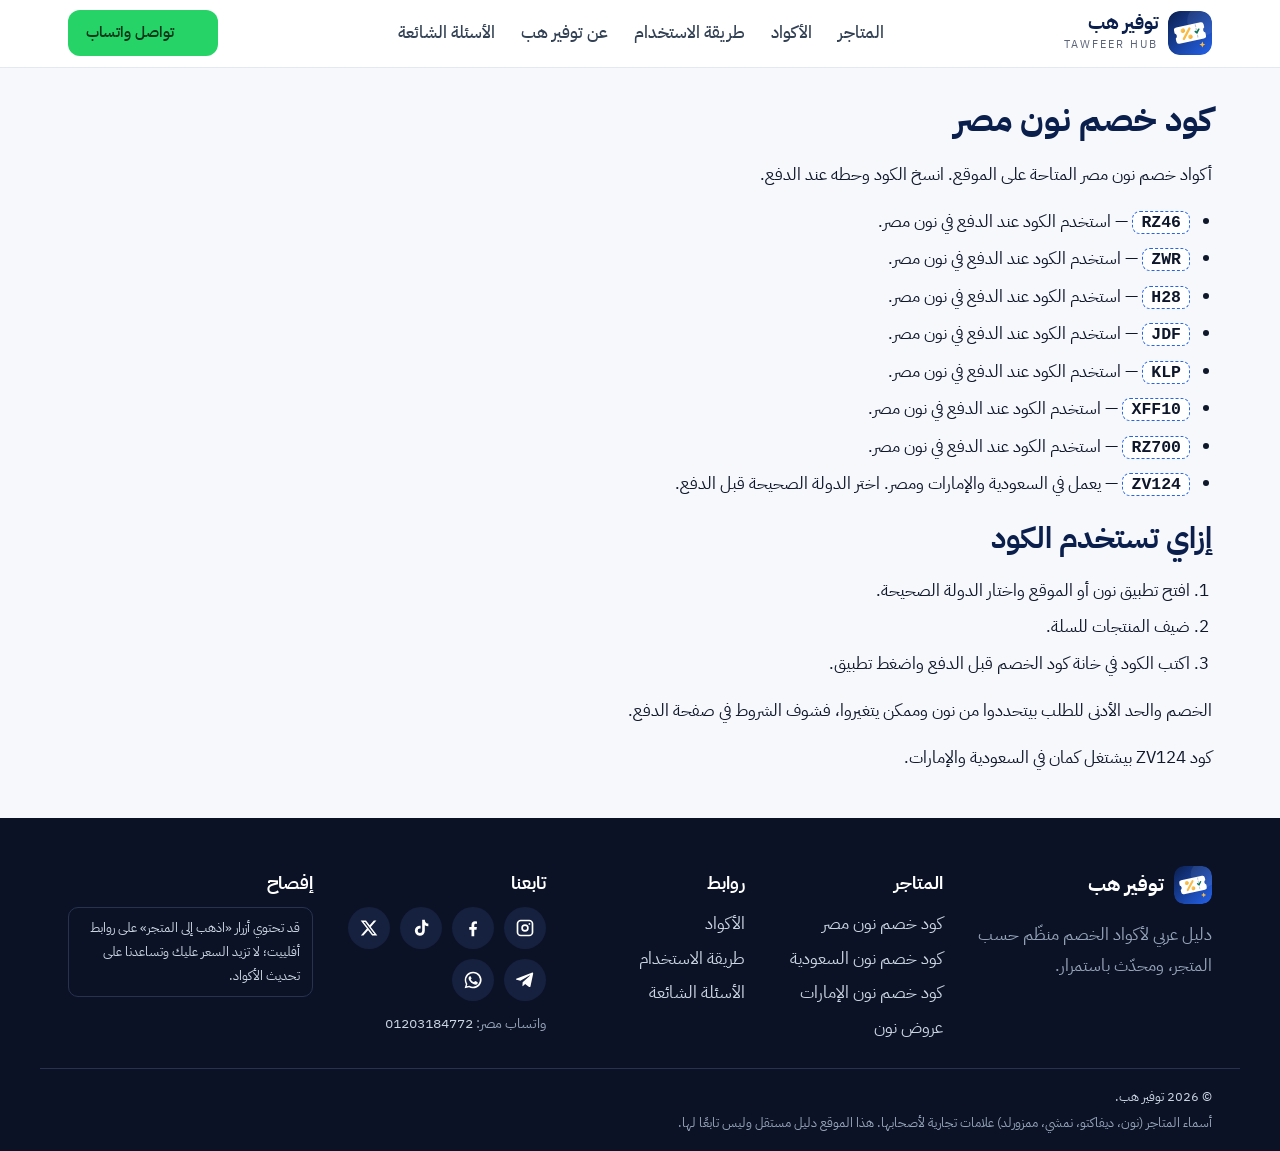
==== noon-egypt.html @ 67bc81af "Add files via upload" ====
<!doctype html>
<html lang="ar" dir="rtl">
<head>
  <meta charset="utf-8" />
  <meta name="viewport" content="width=device-width, initial-scale=1, viewport-fit=cover" />
  <title>كود خصم نون مصر | أكواد وكوبونات نون مصر | توفير هب</title>
  <meta name="description" content="أكواد خصم نون مصر: RZ46 وZWR وH28 وJDF وغيرها. انسخ الكود واستخدمه عند الدفع في نون مصر." />
  <link rel="canonical" href="https://noon-codes.com/noon-egypt.html" />
  <meta property="og:title" content="كود خصم نون مصر | أكواد وكوبونات نون مصر | توفير هب" />
  <meta property="og:description" content="أكواد خصم نون مصر: RZ46 وZWR وH28 وJDF وغيرها. انسخ الكود واستخدمه عند الدفع في نون مصر." />
  <meta property="og:locale" content="ar_EG" />
  <meta property="og:image" content="https://noon-codes.com/og-image.png" />
  <link rel="icon" type="image/svg+xml" href="/logo.svg" />
  <link rel="preconnect" href="https://fonts.googleapis.com" />
  <link rel="preconnect" href="https://fonts.gstatic.com" crossorigin />
  <link rel="stylesheet" href="https://fonts.googleapis.com/css2?family=IBM+Plex+Sans+Arabic:wght@400;500;600;700&display=swap" media="print" onload="this.media='all'" />
<style>
:root{
--bg:#f6f8fc;--card:#fff;--ink:#0f172a;--muted:#5b6478;--line:#e3e8f1;
--brand:#2563eb;--brand-d:#1e3a8a;--navy:#0b1f4d;--accent:#f5a524;--ok:#047857;--ok-bg:#e7f6ef;--wa:#25d366;
--store:#2563eb;--r:16px;--pad:clamp(16px,3.5vw,28px)
}
*{box-sizing:border-box}
html{scroll-behavior:smooth;scroll-padding-top:84px;-webkit-text-size-adjust:100%}
html,body{max-width:100%}
body{overflow-x:clip;margin:0;font-family:"IBM Plex Sans Arabic","Segoe UI",Tahoma,Arial,sans-serif;background:var(--bg);color:var(--ink);line-height:1.85;font-size:clamp(15px,1.6vw,16.5px);-webkit-font-smoothing:antialiased}
img{max-width:100%;height:auto}
a{color:var(--brand)}
.ic{width:1.2em;height:1.2em;flex:none;vertical-align:-.2em}
.container{width:100%;max-width:1200px;margin-inline:auto;padding-inline:max(var(--pad),env(safe-area-inset-right)) max(var(--pad),env(safe-area-inset-left))}
.visually-hidden{position:absolute;width:1px;height:1px;overflow:hidden;clip:rect(0 0 0 0)}
:focus-visible{outline:3px solid var(--accent);outline-offset:2px;border-radius:6px}
.skip{position:absolute;right:12px;top:-60px;background:#111;color:#fff;padding:8px 14px;border-radius:8px;z-index:70}
.skip:focus{top:12px}
h2{margin:0 0 10px;font-size:clamp(22px,3vw,30px);line-height:1.4;font-weight:700;color:var(--navy)}
h3{margin:0 0 8px;font-size:clamp(16px,2.2vw,18px)}
.muted{color:var(--muted)}
.lead{max-width:60ch;color:#334155;margin:0}
.site-header{background:rgba(255,255,255,.92);backdrop-filter:saturate(1.4) blur(10px);-webkit-backdrop-filter:saturate(1.4) blur(10px);position:sticky;top:0;z-index:30;border-bottom:1px solid var(--line);padding-top:env(safe-area-inset-top)}
.header-inner{display:flex;align-items:center;justify-content:space-between;gap:16px;padding-block:10px}
.brand{display:flex;align-items:center;gap:10px;text-decoration:none;color:var(--navy);flex-shrink:0}
.brand img{width:44px;height:44px;border-radius:12px;display:block}
.brand b{display:block;font-size:19px;line-height:1.25;font-weight:700}
.brand small{display:block;font-size:11px;letter-spacing:2px;color:var(--muted);direction:ltr;text-align:start}
nav{display:flex;gap:2px;min-width:0;margin-inline:auto}
nav a{color:#334155;text-decoration:none;font-weight:500;padding:8px 12px;border-radius:10px;white-space:nowrap}
nav a:hover{background:#eef2fb;color:var(--navy)}
.head-cta{min-height:42px;font-size:14px}
.btn{display:inline-flex;align-items:center;justify-content:center;gap:8px;border-radius:12px;padding:0 18px;min-height:46px;font:inherit;font-weight:600;font-size:15px;cursor:pointer;text-decoration:none;border:0;background:var(--navy);color:#fff;transition:background .15s}
.btn:hover{background:var(--brand-d)}
.btn-wa{background:var(--wa);color:#06361b}
.btn-wa:hover{background:#1ebe5b}
.hero{background:radial-gradient(900px 420px at 85% -10%,rgba(245,165,36,.22),transparent 60%),radial-gradient(700px 400px at 0% 100%,rgba(96,140,255,.35),transparent 60%),linear-gradient(135deg,var(--navy),#17399a);color:#fff;padding:clamp(28px,5vw,56px) 0 clamp(36px,6vw,64px)}
.hero-grid{display:grid;grid-template-columns:minmax(0,1.25fr) minmax(280px,.75fr);gap:clamp(24px,5vw,56px);align-items:center}
.crumbs{margin:0 0 8px;color:#b6c6f2;font-size:13px}
.hero h1{margin:0 0 12px;font-size:clamp(28px,5vw,46px);line-height:1.3;font-weight:700;max-width:20ch;color:#fff}
.hero .lead{color:#d6e0fb}
.search-row{display:flex;gap:8px;margin-top:22px;max-width:620px;background:#fff;padding:6px;border-radius:999px;box-shadow:0 14px 34px -14px rgba(0,0,0,.6)}
.search-row input{flex:1;min-width:0;min-height:46px;padding:0 18px;border:0;border-radius:999px;font:inherit;font-size:16px;background:transparent;color:var(--ink)}
.search-row input:focus{outline:none}
.search-row:focus-within{outline:3px solid var(--accent)}
.search-row button{min-height:46px;padding:0 20px;border:0;background:#eef2fb;color:var(--navy);border-radius:999px;cursor:pointer;font:inherit;font-weight:600}
.hero-stats{margin:14px 0 0;color:#b6c6f2;font-size:14px;min-height:26px}
.hero-stats b{color:#fff}
.ticket{position:relative;background:#fff;color:var(--ink);border-radius:24px;padding:22px 22px 20px;display:flex;flex-direction:column;gap:12px;box-shadow:0 26px 50px -24px rgba(0,0,0,.65);transform:rotate(-1.5deg)}
.ticket::before,.ticket::after{content:"";position:absolute;top:58px;width:22px;height:22px;border-radius:50%;background:#1a3ea6}
.ticket::before{inset-inline-start:-11px}.ticket::after{inset-inline-end:-11px}
.t-top{display:flex;align-items:center;gap:12px;margin:0 0 10px;padding-bottom:14px;border-bottom:2px dashed var(--line);font-weight:700;color:var(--navy);font-size:17px}
.ticket .ver{margin:0}
.ticket .btn{width:100%}
.ver{display:inline-flex;align-items:center;gap:5px;color:var(--ok);background:var(--ok-bg);border-radius:999px;padding:1px 10px;font-size:12.5px;font-weight:600}
.trust-strip{background:#fff;border-bottom:1px solid var(--line)}
.trust-strip ul{list-style:none;margin:0 auto;padding-block:18px;display:grid;grid-template-columns:repeat(4,1fr);gap:8px 24px}
.trust-strip li{display:flex;gap:12px;align-items:center}
.trust-strip .ic{width:30px;height:30px;color:var(--brand);padding:5px;background:#eaf0ff;border-radius:10px;box-sizing:content-box}
.trust-strip b{display:block;line-height:1.4;font-size:15px}
.trust-strip small{display:block;color:var(--muted);font-size:13px;line-height:1.5}
.section{padding:clamp(30px,5vw,56px) 0}
.section-alt{background:#fff;border-block:1px solid var(--line)}
.store-grid{display:grid;grid-template-columns:repeat(auto-fill,minmax(min(100%,190px),1fr));gap:12px;margin-top:16px}
.store-card{display:flex;align-items:center;gap:12px;background:var(--card);border:1px solid var(--line);border-radius:14px;padding:12px 14px;text-align:start;cursor:pointer;font:inherit;color:inherit;min-height:68px;transition:border-color .15s,box-shadow .15s}
.store-card:hover{border-color:var(--store);box-shadow:0 10px 22px -16px var(--store)}
.store-card strong{display:block;line-height:1.4}
.store-card small{color:var(--muted);font-size:13px}
.ava{width:48px;height:48px;flex:none;border-radius:12px;object-fit:contain;background:#fff;border:1px solid var(--line);display:block}
.layout{display:grid;grid-template-columns:minmax(0,1fr) 320px;gap:clamp(18px,3vw,32px);align-items:start}
.main-col,.side-col{min-width:0}
.side-col{position:sticky;top:90px}
.codes-head{display:flex;flex-wrap:wrap;gap:12px;align-items:center;justify-content:space-between}
.filters{display:flex;flex-wrap:wrap;gap:8px}
.filter{border:1px solid var(--line);background:#fff;border-radius:999px;padding:6px 15px;min-height:38px;cursor:pointer;font:inherit;font-size:14px;white-space:nowrap}
.filter:hover{border-color:var(--brand)}
.filter.is-active{background:var(--navy);color:#fff;border-color:var(--navy)}
.cards{display:flex;flex-direction:column;gap:12px;margin-top:12px}
.coupon{display:grid;grid-template-columns:auto minmax(0,1fr) minmax(250px,300px);gap:14px 18px;align-items:center;background:var(--card);border:1px solid var(--line);border-inline-start:5px solid var(--store);border-radius:var(--r);padding:16px 18px}
.coupon:hover{box-shadow:0 14px 28px -20px var(--store)}
.c-body{min-width:0}
.c-meta{display:flex;flex-wrap:wrap;gap:4px 10px;align-items:center;font-size:13px;margin-bottom:2px}
.badge{color:var(--store);font-weight:700}
.c-body h3{margin:0;line-height:1.5}
.c-body p{margin:2px 0 0;color:#475569;font-size:14.5px;overflow-wrap:anywhere}
.c-actions{display:flex;flex-direction:column;gap:8px}
.code-box{display:flex;min-width:0;border:2px dashed var(--store);border-radius:12px;overflow:hidden;background:#fff;direction:ltr}
.code-box .code{flex:1;min-width:0;display:flex;align-items:center;justify-content:center;font-weight:700;letter-spacing:2px;font-size:clamp(18px,2.4vw,20px);padding:8px 10px;overflow-wrap:anywhere}
.code-box .btn-copy{border:0;background:var(--store);color:#fff;padding:0 22px;min-height:46px;font:inherit;font-weight:600;cursor:pointer}
.code-box .btn-copy:hover{filter:brightness(.92)}
.empty{padding:22px;border:1px dashed var(--line);border-radius:var(--r);background:#fff}
.box{background:var(--card);border:1px solid var(--line);border-radius:var(--r);padding:clamp(16px,2vw,20px);margin-top:16px}
.side-col .box:first-child{margin-top:0}
.box .btn{width:100%;margin-top:6px}
.help{background:#f1fbf5;border-color:#bfe8d0}
.table-wrap{overflow-x:auto;-webkit-overflow-scrolling:touch}
table{width:100%;border-collapse:collapse;font-size:14.5px}
th,td{text-align:start;padding:9px 10px;border-bottom:1px solid var(--line);white-space:nowrap}
th{background:#f1f5ff}
td.mono{font-weight:700;direction:ltr;text-align:end;letter-spacing:1px}
.steps{list-style:none;counter-reset:s;margin:18px 0 0;padding:0;display:grid;grid-template-columns:repeat(4,1fr);gap:20px}
.steps li{counter-increment:s;position:relative;padding-top:54px}
.steps li::before{content:counter(s);position:absolute;top:0;inset-inline-start:0;width:40px;height:40px;border-radius:50%;background:var(--navy);color:#fff;display:flex;align-items:center;justify-content:center;font-weight:700}
.steps li::after{content:"";position:absolute;top:19px;inset-inline-start:52px;inset-inline-end:-12px;border-top:2px dashed #c6d2ec}
.steps li:last-child::after{display:none}
.steps b{display:block;margin-bottom:2px}
.steps span{color:var(--muted);font-size:14.5px;display:block}
.trust-grid{display:grid;grid-template-columns:1.1fr 1.2fr auto;gap:clamp(20px,4vw,44px);align-items:start}
.trust-list{list-style:none;margin:0;padding:0;display:grid;gap:14px}
.trust-list li{padding-inline-start:14px;border-inline-start:3px solid var(--accent)}
.trust-list b{display:block}
.trust-list span{color:var(--muted);font-size:14.5px}
.follow .social{max-width:150px}
details{border:1px solid var(--line);border-radius:14px;margin-bottom:10px;background:#fff;max-width:860px;overflow:hidden}
summary{cursor:pointer;font-weight:600;padding:14px 18px;min-height:50px}
details[open] summary{background:#eef2fb;color:var(--navy)}
details p{margin:0;padding:12px 18px 16px;color:#334155}
.site-footer{background:#0b1226;color:#cbd5e1;padding:clamp(32px,4vw,48px) 0 calc(22px + env(safe-area-inset-bottom))}
.site-footer a{color:#cbd5e1;text-decoration:none}.site-footer a:hover{text-decoration:underline}
.foot-grid{display:grid;grid-template-columns:1.4fr 1fr 1fr 1.2fr 1.4fr;gap:24px}
.foot-brand{display:flex;align-items:center;gap:10px;color:#fff;font-size:20px;font-weight:700;margin-bottom:8px}
.foot-brand img{width:38px;height:38px;border-radius:10px}
.site-footer h3{margin:0 0 8px;color:#fff}
.site-footer ul{list-style:none;margin:0;padding:0;line-height:2.1}
.site-footer .muted{color:#94a3b8}
.disclosure{font-size:13px;border:1px solid #26324f;border-radius:10px;padding:8px 12px;margin:0}
.copy{border-top:1px solid #26324f;margin-top:22px;padding-top:14px;font-size:13px}
.copy p{margin:2px 0}
.social{display:flex;flex-wrap:wrap;gap:10px}
.social a{width:42px;height:42px;border-radius:50%;display:inline-flex;align-items:center;justify-content:center;background:#16213f;color:#fff;transition:background .15s,transform .15s}
.social a:hover{background:var(--accent);color:#0b1226;text-decoration:none;transform:translateY(-2px)}
.section-alt .social a{background:var(--navy)}
.section-alt .social a:hover{background:var(--accent)}
.wa{margin:10px 0 0;font-size:14px}
#toast{position:fixed;bottom:calc(20px + env(safe-area-inset-bottom));right:50%;transform:translateX(50%);background:#0f172a;color:#fff;padding:10px 20px;border-radius:999px;opacity:0;pointer-events:none;transition:opacity .2s;z-index:60;max-width:90vw;text-align:center}
#toast.show{opacity:1}
.wa-float{position:fixed;left:max(16px,env(safe-area-inset-left));bottom:calc(18px + env(safe-area-inset-bottom));width:58px;height:58px;border-radius:50%;background:var(--wa);color:#fff;display:flex;align-items:center;justify-content:center;box-shadow:0 6px 18px -4px rgba(0,0,0,.45);z-index:55;transition:transform .15s}
.wa-float:hover{transform:scale(1.08);background:#1ebe5b}
.wa-float::after{content:"";position:absolute;inset:0;border-radius:50%;border:2px solid var(--wa);animation:waPulse 2.2s infinite;pointer-events:none}
@keyframes waPulse{0%{transform:scale(1);opacity:.7}100%{transform:scale(1.5);opacity:0}}
@media (min-width:1440px){.container{max-width:1320px}.layout{grid-template-columns:minmax(0,1fr) 360px}}
@media (max-width:1100px){.foot-grid{grid-template-columns:1fr 1fr 1fr}.head-cta{display:none}}
@media (max-width:1024px){.layout{grid-template-columns:minmax(0,1fr) 280px}.coupon{grid-template-columns:auto minmax(0,1fr)}.c-actions{grid-column:1/-1;flex-direction:row;flex-wrap:wrap}.c-actions>*{flex:1 1 220px}}
@media (max-width:900px){
.hero-grid{grid-template-columns:minmax(0,1fr)}
.ticket{transform:none;max-width:420px}
.trust-strip ul{grid-template-columns:1fr 1fr}
.steps{grid-template-columns:1fr 1fr}.steps li::after{display:none}
.trust-grid{grid-template-columns:minmax(0,1fr)}
.layout{grid-template-columns:minmax(0,1fr)}
.side-col{position:static;display:grid;grid-template-columns:1fr 1fr;gap:16px}
.side-col .box{margin-top:0}
.foot-grid{grid-template-columns:1fr 1fr}
}
@media (max-width:640px){
.header-inner{flex-direction:column;align-items:stretch;gap:4px;padding-bottom:4px}
nav{overflow-x:auto;scrollbar-width:none;-webkit-overflow-scrolling:touch;margin-inline:-6px}
nav::-webkit-scrollbar{display:none}
.filters{flex-wrap:nowrap;overflow-x:auto;width:100%;padding-bottom:6px;scrollbar-width:none}
.filters::-webkit-scrollbar{display:none}
.trust-strip ul,.steps,.side-col{grid-template-columns:minmax(0,1fr)}
.coupon{padding:14px}
.c-actions{flex-direction:column}
.search-row button{padding:0 14px}
.foot-grid{grid-template-columns:minmax(0,1fr)}
}
@media (max-width:360px){.brand small{display:none}}
@media (hover:none){.store-card:hover,.coupon:hover{box-shadow:none}}
@media (prefers-reduced-motion:reduce){html{scroll-behavior:auto}*{transition:none!important}.wa-float::after{animation:none}}
@media (max-width:480px){
.hero h1{font-size:26px}
.ticket{max-width:none;padding:18px}
.ava{width:42px;height:42px}
.coupon{grid-template-columns:auto minmax(0,1fr);gap:10px 12px}
.code-box .btn-copy{padding:0 16px}
.store-grid{grid-template-columns:1fr 1fr}
.store-card{padding:10px;gap:8px;min-height:60px}
.store-card strong{font-size:14px}
.side-col{gap:12px}
}
@media (max-width:360px){.store-grid{grid-template-columns:minmax(0,1fr)}}
#codes-text ul{padding-inline-start:20px;margin:8px 0 16px}
#codes-text li{margin:4px 0}
#codes-text h3{margin-top:14px}
</style>
<style>.page-main{padding-block:28px}.page-main h1{font-size:clamp(24px,4vw,34px);color:var(--navy);line-height:1.4;margin:0 0 12px}.page-main ul,.page-main ol{padding-inline-start:22px}.page-main li{margin:6px 0}.page-main strong{font-family:ui-monospace,Menlo,Consolas,monospace;background:#fff;border:1px dashed var(--brand);border-radius:8px;padding:1px 8px}</style>
</head>
<body>
  <header class="site-header">
    <div class="container header-inner">
      <a class="brand" href="/" aria-label="توفير هب - الرئيسية">
        <img src="logo.svg" alt="" width="44" height="44" />
        <span><b>توفير هب</b><small>TAWFEER HUB</small></span>
      </a>
      <nav aria-label="التنقل الرئيسي">
        <a href="/#stores">المتاجر</a>
        <a href="/#codes">الأكواد</a>
        <a href="/#how">طريقة الاستخدام</a>
        <a href="/#trust">عن توفير هب</a>
        <a href="/#faq">الأسئلة الشائعة</a>
      </nav>
      <a class="btn btn-wa head-cta" href="https://wa.me/201203184772" target="_blank" rel="noopener noreferrer"><svg class="ic" width="20" height="20"><use href="#i-chat"/></svg>تواصل واتساب</a>
    </div>
  </header>

  <main class="container page-main">
    <h1>كود خصم نون مصر</h1>
    <p>أكواد خصم نون مصر المتاحة على الموقع. انسخ الكود وحطه عند الدفع.</p>
    <ul>
      <li><strong dir="ltr">RZ46</strong> — استخدم الكود عند الدفع في نون مصر.</li>
      <li><strong dir="ltr">ZWR</strong> — استخدم الكود عند الدفع في نون مصر.</li>
      <li><strong dir="ltr">H28</strong> — استخدم الكود عند الدفع في نون مصر.</li>
      <li><strong dir="ltr">JDF</strong> — استخدم الكود عند الدفع في نون مصر.</li>
      <li><strong dir="ltr">KLP</strong> — استخدم الكود عند الدفع في نون مصر.</li>
      <li><strong dir="ltr">XFF10</strong> — استخدم الكود عند الدفع في نون مصر.</li>
      <li><strong dir="ltr">RZ700</strong> — استخدم الكود عند الدفع في نون مصر.</li>
      <li><strong dir="ltr">ZV124</strong> — يعمل في السعودية والإمارات ومصر. اختر الدولة الصحيحة قبل الدفع.</li>
    </ul>
    <h2>إزاي تستخدم الكود</h2>
    <ol>
      <li>افتح تطبيق نون أو الموقع واختار الدولة الصحيحة.</li>
      <li>ضيف المنتجات للسلة.</li>
      <li>اكتب الكود في خانة كود الخصم قبل الدفع واضغط تطبيق.</li>
    </ol>
    <p>الخصم والحد الأدنى للطلب بيتحددوا من نون وممكن يتغيروا، فشوف الشروط في صفحة الدفع.</p>
    <p>كود ZV124 بيشتغل كمان في السعودية والإمارات.</p>
  </main>

  <footer class="site-footer">
    <div class="container foot-grid">
      <div>
        <div class="foot-brand"><img src="logo.svg" alt="" width="38" height="38" /><span>توفير هب</span></div>
        <p class="muted">دليل عربي لأكواد الخصم منظّم حسب المتجر، ومحدّث باستمرار.</p>
      </div>
      <div><h3>المتاجر</h3><ul><li><a href="/noon-egypt.html">كود خصم نون مصر</a></li><li><a href="/noon-saudi.html">كود خصم نون السعودية</a></li><li><a href="/noon-uae.html">كود خصم نون الإمارات</a></li><li><a href="/noon-offers.html">عروض نون</a></li></ul></div>
      <div><h3>روابط</h3><ul><li><a href="/#codes">الأكواد</a></li><li><a href="/#how">طريقة الاستخدام</a></li><li><a href="/#faq">الأسئلة الشائعة</a></li></ul></div>
      <div>
        <h3>تابعنا</h3>
        <div class="social"><a href="https://www.instagram.com/nooncodeegypt" target="_blank" rel="noopener noreferrer me" aria-label="انستجرام" title="انستجرام"><svg viewBox="0 0 24 24" width="20" height="20" fill="currentColor" aria-hidden="true"><path d="M7 2h10a5 5 0 0 1 5 5v10a5 5 0 0 1-5 5H7a5 5 0 0 1-5-5V7a5 5 0 0 1 5-5Zm0 2a3 3 0 0 0-3 3v10a3 3 0 0 0 3 3h10a3 3 0 0 0 3-3V7a3 3 0 0 0-3-3H7Zm5 3.5A4.5 4.5 0 1 1 7.5 12 4.5 4.5 0 0 1 12 7.5Zm0 2A2.5 2.5 0 1 0 14.5 12 2.5 2.5 0 0 0 12 9.5ZM17.3 6a1.1 1.1 0 1 1-1.1 1.1A1.1 1.1 0 0 1 17.300 6Z"/></svg></a><a href="https://www.facebook.com/NoonOffers.Eg" target="_blank" rel="noopener noreferrer me" aria-label="فيسبوك" title="فيسبوك"><svg viewBox="0 0 24 24" width="20" height="20" fill="currentColor" aria-hidden="true"><path d="M13.5 22v-8h2.7l.5-3.2h-3.2V8.7c0-.9.4-1.7 1.8-1.7h1.5V4.2A17 17 0 0 0 14.4 4c-2.5 0-4.2 1.5-4.2 4.3v2.5H7.5V14h2.7v8Z"/></svg></a><a href="https://www.tiktok.com/@noon.eg.c" target="_blank" rel="noopener noreferrer me" aria-label="تيك توك" title="تيك توك"><svg viewBox="0 0 24 24" width="20" height="20" fill="currentColor" aria-hidden="true"><path d="M16.6 2h-3.2v13.3a2.7 2.7 0 1 1-2.7-2.7c.3 0 .5 0 .8.1V9.4a6 6 0 1 0 5.1 5.9V8.6a7.200 7.200 0 0 0 4.200 1.300V6.700A4.300 4.300 0 0 1 16.600 2Z"/></svg></a><a href="https://x.com/nooncodegy" target="_blank" rel="noopener noreferrer me" aria-label="تويتر (X)" title="تويتر (X)"><svg viewBox="0 0 24 24" width="20" height="20" fill="currentColor" aria-hidden="true"><path d="M17.8 3h3.100l-6.800 7.700L22 21h-6.200l-4.900-6.300L5.300 21H2.200l7.300-8.300L2 3h6.400l4.400 5.800L17.800 3Zm-1.100 16.200h1.700L7.400 4.700H5.600l11.100 14.500Z"/></svg></a><a href="https://t.me/+5mHsisvzLKs3OGU0" target="_blank" rel="noopener noreferrer me" aria-label="تيليجرام" title="تيليجرام"><svg viewBox="0 0 24 24" width="20" height="20" fill="currentColor" aria-hidden="true"><path d="M21.800 4.400 18.600 19.500c-.2 1-.9 1.300-1.700.8l-4.700-3.500-2.300 2.200c-.3.300-.5.500-1 .5l.3-4.800 8.700-7.900c.4-.3-.1-.5-.6-.2L6.500 13 1.900 11.600c-1-.3-1-1 .2-1.500L20.100 3.200c.9-.3 1.700.2 1.700 1.200Z"/></svg></a><a href="https://wa.me/201203184772" target="_blank" rel="noopener noreferrer me" aria-label="واتساب" title="واتساب"><svg viewBox="0 0 24 24" width="20" height="20" fill="currentColor" aria-hidden="true"><path d="M12 2a10 10 0 0 0-8.600 15L2 22l5.200-1.400A10 10 0 1 0 12 2Zm0 18.200a8.200 8.200 0 0 1-4.200-1.200l-.3-.2-3 .8.8-2.900-.2-.3A8.200 8.200 0 1 1 12 20.200Zm4.500-6.100c-.2-.1-1.500-.7-1.700-.8s-.4-.1-.6.100-.6.800-.8 1-.3.200-.6.100a6.700 6.700 0 0 1-3.300-2.900c-.2-.4.200-.4.700-1.300.1-.2 0-.3 0-.4l-.8-1.900c-.2-.5-.4-.4-.6-.4h-.5a1 1 0 0 0-.7.300 3 3 0 0 0-.9 2.200 5.200 5.200 0 0 0 1.100 2.800 11.900 11.900 0 0 0 4.600 4c1.700.7 2.400.8 3.300.7a2.800 2.800 0 0 0 1.800-1.300 2.200 2.200 0 0 0 .2-1.300c-.1-.1-.2-.2-.5-.3Z"/></svg></a></div>
        <p class="muted wa">واتساب مصر: <a href="https://wa.me/201203184772" dir="ltr">01203184772</a></p>
      </div>
      <div>
        <h3>إفصاح</h3>
        <p class="disclosure">قد تحتوي أزرار «اذهب إلى المتجر» على روابط أفلييت؛ لا تزيد السعر عليك وتساعدنا على تحديث الأكواد.</p>
      </div>
    </div>
    <div class="container copy">
      <p>© 2026 توفير هب.</p>
      <p class="muted">أسماء المتاجر (نون، ديفاكتو، نمشي، ممزورلد) علامات تجارية لأصحابها. هذا الموقع دليل مستقل وليس تابعًا لها.</p>
    </div>
  </footer>
</body>
</html>
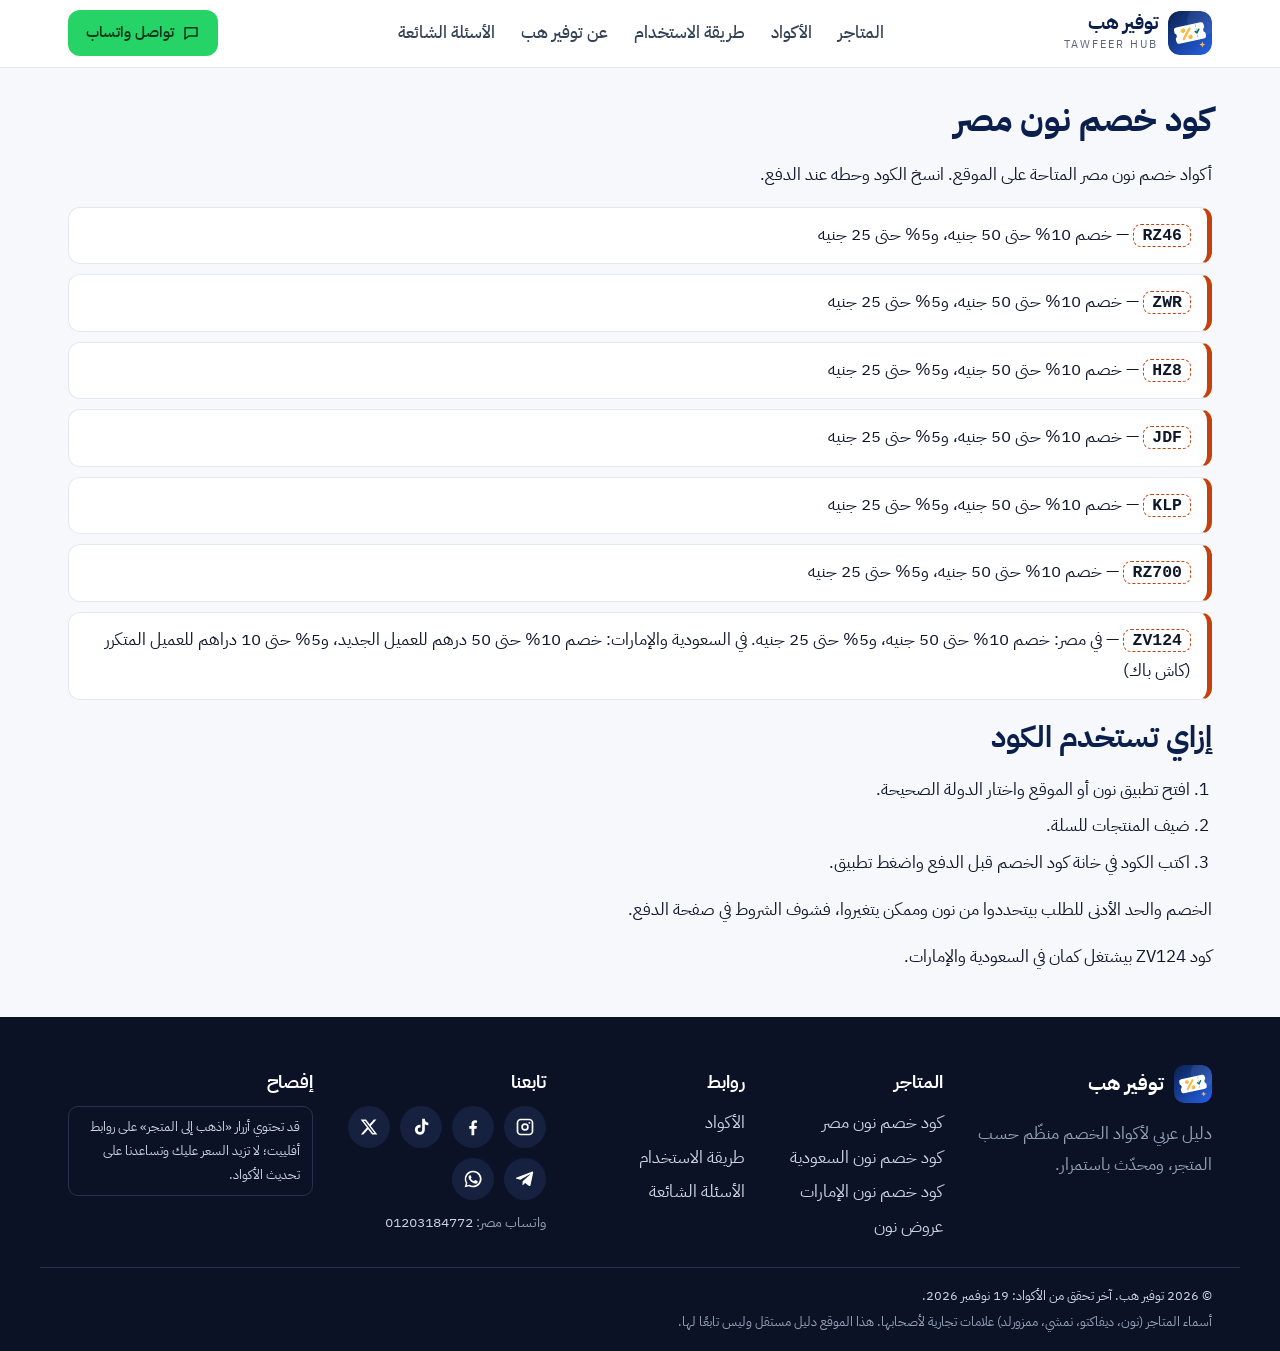
==== commit e9480bd1: "Add files via upload" ====
--- a/noon-egypt.html
+++ b/noon-egypt.html
@@ -4,204 +4,30 @@
   <meta charset="utf-8" />
   <meta name="viewport" content="width=device-width, initial-scale=1, viewport-fit=cover" />
   <title>كود خصم نون مصر | أكواد وكوبونات نون مصر | توفير هب</title>
-  <meta name="description" content="أكواد خصم نون مصر: RZ46 وZWR وH28 وJDF وغيرها. انسخ الكود واستخدمه عند الدفع في نون مصر." />
-  <link rel="canonical" href="https://noon-codes.com/noon-egypt.html" />
+  <meta name="description" content="أكواد خصم نون مصر: RZ46 وZWR وHZ8 وJDF وغيرها. انسخ الكود واستخدمه عند الدفع في نون مصر." />
+  <link rel="canonical" href="https://noon-codes.com/noon-egypt" />
+  <meta property="og:type" content="website" />
+  <meta property="og:url" content="https://noon-codes.com/noon-egypt" />
   <meta property="og:title" content="كود خصم نون مصر | أكواد وكوبونات نون مصر | توفير هب" />
-  <meta property="og:description" content="أكواد خصم نون مصر: RZ46 وZWR وH28 وJDF وغيرها. انسخ الكود واستخدمه عند الدفع في نون مصر." />
+  <meta property="og:description" content="أكواد خصم نون مصر: RZ46 وZWR وHZ8 وJDF وغيرها. انسخ الكود واستخدمه عند الدفع في نون مصر." />
   <meta property="og:locale" content="ar_EG" />
+  <meta name="twitter:card" content="summary_large_image" />
+  <meta name="theme-color" content="#0b1f4d" />
   <meta property="og:image" content="https://noon-codes.com/og-image.png" />
   <link rel="icon" type="image/svg+xml" href="/logo.svg" />
   <link rel="preconnect" href="https://fonts.googleapis.com" />
   <link rel="preconnect" href="https://fonts.gstatic.com" crossorigin />
   <link rel="stylesheet" href="https://fonts.googleapis.com/css2?family=IBM+Plex+Sans+Arabic:wght@400;500;600;700&display=swap" media="print" onload="this.media='all'" />
-<style>
-:root{
---bg:#f6f8fc;--card:#fff;--ink:#0f172a;--muted:#5b6478;--line:#e3e8f1;
---brand:#2563eb;--brand-d:#1e3a8a;--navy:#0b1f4d;--accent:#f5a524;--ok:#047857;--ok-bg:#e7f6ef;--wa:#25d366;
---store:#2563eb;--r:16px;--pad:clamp(16px,3.5vw,28px)
-}
-*{box-sizing:border-box}
-html{scroll-behavior:smooth;scroll-padding-top:84px;-webkit-text-size-adjust:100%}
-html,body{max-width:100%}
-body{overflow-x:clip;margin:0;font-family:"IBM Plex Sans Arabic","Segoe UI",Tahoma,Arial,sans-serif;background:var(--bg);color:var(--ink);line-height:1.85;font-size:clamp(15px,1.6vw,16.5px);-webkit-font-smoothing:antialiased}
-img{max-width:100%;height:auto}
-a{color:var(--brand)}
-.ic{width:1.2em;height:1.2em;flex:none;vertical-align:-.2em}
-.container{width:100%;max-width:1200px;margin-inline:auto;padding-inline:max(var(--pad),env(safe-area-inset-right)) max(var(--pad),env(safe-area-inset-left))}
-.visually-hidden{position:absolute;width:1px;height:1px;overflow:hidden;clip:rect(0 0 0 0)}
-:focus-visible{outline:3px solid var(--accent);outline-offset:2px;border-radius:6px}
-.skip{position:absolute;right:12px;top:-60px;background:#111;color:#fff;padding:8px 14px;border-radius:8px;z-index:70}
-.skip:focus{top:12px}
-h2{margin:0 0 10px;font-size:clamp(22px,3vw,30px);line-height:1.4;font-weight:700;color:var(--navy)}
-h3{margin:0 0 8px;font-size:clamp(16px,2.2vw,18px)}
-.muted{color:var(--muted)}
-.lead{max-width:60ch;color:#334155;margin:0}
-.site-header{background:rgba(255,255,255,.92);backdrop-filter:saturate(1.4) blur(10px);-webkit-backdrop-filter:saturate(1.4) blur(10px);position:sticky;top:0;z-index:30;border-bottom:1px solid var(--line);padding-top:env(safe-area-inset-top)}
-.header-inner{display:flex;align-items:center;justify-content:space-between;gap:16px;padding-block:10px}
-.brand{display:flex;align-items:center;gap:10px;text-decoration:none;color:var(--navy);flex-shrink:0}
-.brand img{width:44px;height:44px;border-radius:12px;display:block}
-.brand b{display:block;font-size:19px;line-height:1.25;font-weight:700}
-.brand small{display:block;font-size:11px;letter-spacing:2px;color:var(--muted);direction:ltr;text-align:start}
-nav{display:flex;gap:2px;min-width:0;margin-inline:auto}
-nav a{color:#334155;text-decoration:none;font-weight:500;padding:8px 12px;border-radius:10px;white-space:nowrap}
-nav a:hover{background:#eef2fb;color:var(--navy)}
-.head-cta{min-height:42px;font-size:14px}
-.btn{display:inline-flex;align-items:center;justify-content:center;gap:8px;border-radius:12px;padding:0 18px;min-height:46px;font:inherit;font-weight:600;font-size:15px;cursor:pointer;text-decoration:none;border:0;background:var(--navy);color:#fff;transition:background .15s}
-.btn:hover{background:var(--brand-d)}
-.btn-wa{background:var(--wa);color:#06361b}
-.btn-wa:hover{background:#1ebe5b}
-.hero{background:radial-gradient(900px 420px at 85% -10%,rgba(245,165,36,.22),transparent 60%),radial-gradient(700px 400px at 0% 100%,rgba(96,140,255,.35),transparent 60%),linear-gradient(135deg,var(--navy),#17399a);color:#fff;padding:clamp(28px,5vw,56px) 0 clamp(36px,6vw,64px)}
-.hero-grid{display:grid;grid-template-columns:minmax(0,1.25fr) minmax(280px,.75fr);gap:clamp(24px,5vw,56px);align-items:center}
-.crumbs{margin:0 0 8px;color:#b6c6f2;font-size:13px}
-.hero h1{margin:0 0 12px;font-size:clamp(28px,5vw,46px);line-height:1.3;font-weight:700;max-width:20ch;color:#fff}
-.hero .lead{color:#d6e0fb}
-.search-row{display:flex;gap:8px;margin-top:22px;max-width:620px;background:#fff;padding:6px;border-radius:999px;box-shadow:0 14px 34px -14px rgba(0,0,0,.6)}
-.search-row input{flex:1;min-width:0;min-height:46px;padding:0 18px;border:0;border-radius:999px;font:inherit;font-size:16px;background:transparent;color:var(--ink)}
-.search-row input:focus{outline:none}
-.search-row:focus-within{outline:3px solid var(--accent)}
-.search-row button{min-height:46px;padding:0 20px;border:0;background:#eef2fb;color:var(--navy);border-radius:999px;cursor:pointer;font:inherit;font-weight:600}
-.hero-stats{margin:14px 0 0;color:#b6c6f2;font-size:14px;min-height:26px}
-.hero-stats b{color:#fff}
-.ticket{position:relative;background:#fff;color:var(--ink);border-radius:24px;padding:22px 22px 20px;display:flex;flex-direction:column;gap:12px;box-shadow:0 26px 50px -24px rgba(0,0,0,.65);transform:rotate(-1.5deg)}
-.ticket::before,.ticket::after{content:"";position:absolute;top:58px;width:22px;height:22px;border-radius:50%;background:#1a3ea6}
-.ticket::before{inset-inline-start:-11px}.ticket::after{inset-inline-end:-11px}
-.t-top{display:flex;align-items:center;gap:12px;margin:0 0 10px;padding-bottom:14px;border-bottom:2px dashed var(--line);font-weight:700;color:var(--navy);font-size:17px}
-.ticket .ver{margin:0}
-.ticket .btn{width:100%}
-.ver{display:inline-flex;align-items:center;gap:5px;color:var(--ok);background:var(--ok-bg);border-radius:999px;padding:1px 10px;font-size:12.5px;font-weight:600}
-.trust-strip{background:#fff;border-bottom:1px solid var(--line)}
-.trust-strip ul{list-style:none;margin:0 auto;padding-block:18px;display:grid;grid-template-columns:repeat(4,1fr);gap:8px 24px}
-.trust-strip li{display:flex;gap:12px;align-items:center}
-.trust-strip .ic{width:30px;height:30px;color:var(--brand);padding:5px;background:#eaf0ff;border-radius:10px;box-sizing:content-box}
-.trust-strip b{display:block;line-height:1.4;font-size:15px}
-.trust-strip small{display:block;color:var(--muted);font-size:13px;line-height:1.5}
-.section{padding:clamp(30px,5vw,56px) 0}
-.section-alt{background:#fff;border-block:1px solid var(--line)}
-.store-grid{display:grid;grid-template-columns:repeat(auto-fill,minmax(min(100%,190px),1fr));gap:12px;margin-top:16px}
-.store-card{display:flex;align-items:center;gap:12px;background:var(--card);border:1px solid var(--line);border-radius:14px;padding:12px 14px;text-align:start;cursor:pointer;font:inherit;color:inherit;min-height:68px;transition:border-color .15s,box-shadow .15s}
-.store-card:hover{border-color:var(--store);box-shadow:0 10px 22px -16px var(--store)}
-.store-card strong{display:block;line-height:1.4}
-.store-card small{color:var(--muted);font-size:13px}
-.ava{width:48px;height:48px;flex:none;border-radius:12px;object-fit:contain;background:#fff;border:1px solid var(--line);display:block}
-.layout{display:grid;grid-template-columns:minmax(0,1fr) 320px;gap:clamp(18px,3vw,32px);align-items:start}
-.main-col,.side-col{min-width:0}
-.side-col{position:sticky;top:90px}
-.codes-head{display:flex;flex-wrap:wrap;gap:12px;align-items:center;justify-content:space-between}
-.filters{display:flex;flex-wrap:wrap;gap:8px}
-.filter{border:1px solid var(--line);background:#fff;border-radius:999px;padding:6px 15px;min-height:38px;cursor:pointer;font:inherit;font-size:14px;white-space:nowrap}
-.filter:hover{border-color:var(--brand)}
-.filter.is-active{background:var(--navy);color:#fff;border-color:var(--navy)}
-.cards{display:flex;flex-direction:column;gap:12px;margin-top:12px}
-.coupon{display:grid;grid-template-columns:auto minmax(0,1fr) minmax(250px,300px);gap:14px 18px;align-items:center;background:var(--card);border:1px solid var(--line);border-inline-start:5px solid var(--store);border-radius:var(--r);padding:16px 18px}
-.coupon:hover{box-shadow:0 14px 28px -20px var(--store)}
-.c-body{min-width:0}
-.c-meta{display:flex;flex-wrap:wrap;gap:4px 10px;align-items:center;font-size:13px;margin-bottom:2px}
-.badge{color:var(--store);font-weight:700}
-.c-body h3{margin:0;line-height:1.5}
-.c-body p{margin:2px 0 0;color:#475569;font-size:14.5px;overflow-wrap:anywhere}
-.c-actions{display:flex;flex-direction:column;gap:8px}
-.code-box{display:flex;min-width:0;border:2px dashed var(--store);border-radius:12px;overflow:hidden;background:#fff;direction:ltr}
-.code-box .code{flex:1;min-width:0;display:flex;align-items:center;justify-content:center;font-weight:700;letter-spacing:2px;font-size:clamp(18px,2.4vw,20px);padding:8px 10px;overflow-wrap:anywhere}
-.code-box .btn-copy{border:0;background:var(--store);color:#fff;padding:0 22px;min-height:46px;font:inherit;font-weight:600;cursor:pointer}
-.code-box .btn-copy:hover{filter:brightness(.92)}
-.empty{padding:22px;border:1px dashed var(--line);border-radius:var(--r);background:#fff}
-.box{background:var(--card);border:1px solid var(--line);border-radius:var(--r);padding:clamp(16px,2vw,20px);margin-top:16px}
-.side-col .box:first-child{margin-top:0}
-.box .btn{width:100%;margin-top:6px}
-.help{background:#f1fbf5;border-color:#bfe8d0}
-.table-wrap{overflow-x:auto;-webkit-overflow-scrolling:touch}
-table{width:100%;border-collapse:collapse;font-size:14.5px}
-th,td{text-align:start;padding:9px 10px;border-bottom:1px solid var(--line);white-space:nowrap}
-th{background:#f1f5ff}
-td.mono{font-weight:700;direction:ltr;text-align:end;letter-spacing:1px}
-.steps{list-style:none;counter-reset:s;margin:18px 0 0;padding:0;display:grid;grid-template-columns:repeat(4,1fr);gap:20px}
-.steps li{counter-increment:s;position:relative;padding-top:54px}
-.steps li::before{content:counter(s);position:absolute;top:0;inset-inline-start:0;width:40px;height:40px;border-radius:50%;background:var(--navy);color:#fff;display:flex;align-items:center;justify-content:center;font-weight:700}
-.steps li::after{content:"";position:absolute;top:19px;inset-inline-start:52px;inset-inline-end:-12px;border-top:2px dashed #c6d2ec}
-.steps li:last-child::after{display:none}
-.steps b{display:block;margin-bottom:2px}
-.steps span{color:var(--muted);font-size:14.5px;display:block}
-.trust-grid{display:grid;grid-template-columns:1.1fr 1.2fr auto;gap:clamp(20px,4vw,44px);align-items:start}
-.trust-list{list-style:none;margin:0;padding:0;display:grid;gap:14px}
-.trust-list li{padding-inline-start:14px;border-inline-start:3px solid var(--accent)}
-.trust-list b{display:block}
-.trust-list span{color:var(--muted);font-size:14.5px}
-.follow .social{max-width:150px}
-details{border:1px solid var(--line);border-radius:14px;margin-bottom:10px;background:#fff;max-width:860px;overflow:hidden}
-summary{cursor:pointer;font-weight:600;padding:14px 18px;min-height:50px}
-details[open] summary{background:#eef2fb;color:var(--navy)}
-details p{margin:0;padding:12px 18px 16px;color:#334155}
-.site-footer{background:#0b1226;color:#cbd5e1;padding:clamp(32px,4vw,48px) 0 calc(22px + env(safe-area-inset-bottom))}
-.site-footer a{color:#cbd5e1;text-decoration:none}.site-footer a:hover{text-decoration:underline}
-.foot-grid{display:grid;grid-template-columns:1.4fr 1fr 1fr 1.2fr 1.4fr;gap:24px}
-.foot-brand{display:flex;align-items:center;gap:10px;color:#fff;font-size:20px;font-weight:700;margin-bottom:8px}
-.foot-brand img{width:38px;height:38px;border-radius:10px}
-.site-footer h3{margin:0 0 8px;color:#fff}
-.site-footer ul{list-style:none;margin:0;padding:0;line-height:2.1}
-.site-footer .muted{color:#94a3b8}
-.disclosure{font-size:13px;border:1px solid #26324f;border-radius:10px;padding:8px 12px;margin:0}
-.copy{border-top:1px solid #26324f;margin-top:22px;padding-top:14px;font-size:13px}
-.copy p{margin:2px 0}
-.social{display:flex;flex-wrap:wrap;gap:10px}
-.social a{width:42px;height:42px;border-radius:50%;display:inline-flex;align-items:center;justify-content:center;background:#16213f;color:#fff;transition:background .15s,transform .15s}
-.social a:hover{background:var(--accent);color:#0b1226;text-decoration:none;transform:translateY(-2px)}
-.section-alt .social a{background:var(--navy)}
-.section-alt .social a:hover{background:var(--accent)}
-.wa{margin:10px 0 0;font-size:14px}
-#toast{position:fixed;bottom:calc(20px + env(safe-area-inset-bottom));right:50%;transform:translateX(50%);background:#0f172a;color:#fff;padding:10px 20px;border-radius:999px;opacity:0;pointer-events:none;transition:opacity .2s;z-index:60;max-width:90vw;text-align:center}
-#toast.show{opacity:1}
-.wa-float{position:fixed;left:max(16px,env(safe-area-inset-left));bottom:calc(18px + env(safe-area-inset-bottom));width:58px;height:58px;border-radius:50%;background:var(--wa);color:#fff;display:flex;align-items:center;justify-content:center;box-shadow:0 6px 18px -4px rgba(0,0,0,.45);z-index:55;transition:transform .15s}
-.wa-float:hover{transform:scale(1.08);background:#1ebe5b}
-.wa-float::after{content:"";position:absolute;inset:0;border-radius:50%;border:2px solid var(--wa);animation:waPulse 2.2s infinite;pointer-events:none}
-@keyframes waPulse{0%{transform:scale(1);opacity:.7}100%{transform:scale(1.5);opacity:0}}
-@media (min-width:1440px){.container{max-width:1320px}.layout{grid-template-columns:minmax(0,1fr) 360px}}
-@media (max-width:1100px){.foot-grid{grid-template-columns:1fr 1fr 1fr}.head-cta{display:none}}
-@media (max-width:1024px){.layout{grid-template-columns:minmax(0,1fr) 280px}.coupon{grid-template-columns:auto minmax(0,1fr)}.c-actions{grid-column:1/-1;flex-direction:row;flex-wrap:wrap}.c-actions>*{flex:1 1 220px}}
-@media (max-width:900px){
-.hero-grid{grid-template-columns:minmax(0,1fr)}
-.ticket{transform:none;max-width:420px}
-.trust-strip ul{grid-template-columns:1fr 1fr}
-.steps{grid-template-columns:1fr 1fr}.steps li::after{display:none}
-.trust-grid{grid-template-columns:minmax(0,1fr)}
-.layout{grid-template-columns:minmax(0,1fr)}
-.side-col{position:static;display:grid;grid-template-columns:1fr 1fr;gap:16px}
-.side-col .box{margin-top:0}
-.foot-grid{grid-template-columns:1fr 1fr}
-}
-@media (max-width:640px){
-.header-inner{flex-direction:column;align-items:stretch;gap:4px;padding-bottom:4px}
-nav{overflow-x:auto;scrollbar-width:none;-webkit-overflow-scrolling:touch;margin-inline:-6px}
-nav::-webkit-scrollbar{display:none}
-.filters{flex-wrap:nowrap;overflow-x:auto;width:100%;padding-bottom:6px;scrollbar-width:none}
-.filters::-webkit-scrollbar{display:none}
-.trust-strip ul,.steps,.side-col{grid-template-columns:minmax(0,1fr)}
-.coupon{padding:14px}
-.c-actions{flex-direction:column}
-.search-row button{padding:0 14px}
-.foot-grid{grid-template-columns:minmax(0,1fr)}
-}
-@media (max-width:360px){.brand small{display:none}}
-@media (hover:none){.store-card:hover,.coupon:hover{box-shadow:none}}
-@media (prefers-reduced-motion:reduce){html{scroll-behavior:auto}*{transition:none!important}.wa-float::after{animation:none}}
-@media (max-width:480px){
-.hero h1{font-size:26px}
-.ticket{max-width:none;padding:18px}
-.ava{width:42px;height:42px}
-.coupon{grid-template-columns:auto minmax(0,1fr);gap:10px 12px}
-.code-box .btn-copy{padding:0 16px}
-.store-grid{grid-template-columns:1fr 1fr}
-.store-card{padding:10px;gap:8px;min-height:60px}
-.store-card strong{font-size:14px}
-.side-col{gap:12px}
-}
-@media (max-width:360px){.store-grid{grid-template-columns:minmax(0,1fr)}}
-#codes-text ul{padding-inline-start:20px;margin:8px 0 16px}
-#codes-text li{margin:4px 0}
-#codes-text h3{margin-top:14px}
-</style>
-<style>.page-main{padding-block:28px}.page-main h1{font-size:clamp(24px,4vw,34px);color:var(--navy);line-height:1.4;margin:0 0 12px}.page-main ul,.page-main ol{padding-inline-start:22px}.page-main li{margin:6px 0}.page-main strong{font-family:ui-monospace,Menlo,Consolas,monospace;background:#fff;border:1px dashed var(--brand);border-radius:8px;padding:1px 8px}</style>
+<link rel="stylesheet" href="/style.css?v=2" />
 </head>
 <body>
+<svg width="0" height="0" style="position:absolute" aria-hidden="true"><defs>
+<symbol id="i-check" viewBox="0 0 24 24"><g fill="none" stroke="currentColor" stroke-width="2" stroke-linecap="round" stroke-linejoin="round"><circle cx="12" cy="12" r="9"/><path d="m8 12.5 2.8 2.8L16 9.5"/></g></symbol>
+<symbol id="i-shield" viewBox="0 0 24 24"><g fill="none" stroke="currentColor" stroke-width="2" stroke-linecap="round" stroke-linejoin="round"><path d="M12 3 4.5 6v5.5c0 4.5 3.1 8 7.5 9.5 4.4-1.5 7.5-5 7.5-9.5V6L12 3Z"/><path d="m9 12 2.2 2.2L15.5 10"/></g></symbol>
+<symbol id="i-bolt" viewBox="0 0 24 24"><path fill="none" stroke="currentColor" stroke-width="2" stroke-linejoin="round" d="M13 2 4.5 13.5H11L10 22l8.5-11.5H12L13 2Z"/></symbol>
+<symbol id="i-chat" viewBox="0 0 24 24"><path fill="none" stroke="currentColor" stroke-width="2" stroke-linejoin="round" d="M4 5h16v11H9l-5 4V5Z"/></symbol>
+<symbol id="i-cart" viewBox="0 0 24 24"><g fill="none" stroke="currentColor" stroke-width="2" stroke-linecap="round" stroke-linejoin="round"><circle cx="9" cy="20" r="1.5"/><circle cx="18" cy="20" r="1.5"/><path d="M3 4h2.5l2.2 11h10.5l2-8H6.5"/></g></symbol>
+</defs></svg>
   <header class="site-header">
     <div class="container header-inner">
       <a class="brand" href="/" aria-label="توفير هب - الرئيسية">
@@ -215,22 +41,21 @@
         <a href="/#trust">عن توفير هب</a>
         <a href="/#faq">الأسئلة الشائعة</a>
       </nav>
-      <a class="btn btn-wa head-cta" href="https://wa.me/201203184772" target="_blank" rel="noopener noreferrer"><svg class="ic" width="20" height="20"><use href="#i-chat"/></svg>تواصل واتساب</a>
+      <a class="btn btn-wa head-cta" aria-label="تواصل واتساب" href="https://wa.me/201203184772" target="_blank" rel="noopener noreferrer"><svg class="ic" width="20" height="20"><use href="#i-chat"/></svg><span>تواصل واتساب</span></a>
     </div>
   </header>
 
-  <main class="container page-main">
+  <main class="container page-main" id="main">
     <h1>كود خصم نون مصر</h1>
     <p>أكواد خصم نون مصر المتاحة على الموقع. انسخ الكود وحطه عند الدفع.</p>
-    <ul>
-      <li><strong dir="ltr">RZ46</strong> — استخدم الكود عند الدفع في نون مصر.</li>
-      <li><strong dir="ltr">ZWR</strong> — استخدم الكود عند الدفع في نون مصر.</li>
-      <li><strong dir="ltr">H28</strong> — استخدم الكود عند الدفع في نون مصر.</li>
-      <li><strong dir="ltr">JDF</strong> — استخدم الكود عند الدفع في نون مصر.</li>
-      <li><strong dir="ltr">KLP</strong> — استخدم الكود عند الدفع في نون مصر.</li>
-      <li><strong dir="ltr">XFF10</strong> — استخدم الكود عند الدفع في نون مصر.</li>
-      <li><strong dir="ltr">RZ700</strong> — استخدم الكود عند الدفع في نون مصر.</li>
-      <li><strong dir="ltr">ZV124</strong> — يعمل في السعودية والإمارات ومصر. اختر الدولة الصحيحة قبل الدفع.</li>
+    <ul class="code-list">
+      <li><strong dir="ltr">RZ46</strong> — خصم 10% حتى 50 جنيه، و5% حتى 25 جنيه</li>
+      <li><strong dir="ltr">ZWR</strong> — خصم 10% حتى 50 جنيه، و5% حتى 25 جنيه</li>
+      <li><strong dir="ltr">HZ8</strong> — خصم 10% حتى 50 جنيه، و5% حتى 25 جنيه</li>
+      <li><strong dir="ltr">JDF</strong> — خصم 10% حتى 50 جنيه، و5% حتى 25 جنيه</li>
+      <li><strong dir="ltr">KLP</strong> — خصم 10% حتى 50 جنيه، و5% حتى 25 جنيه</li>
+      <li><strong dir="ltr">RZ700</strong> — خصم 10% حتى 50 جنيه، و5% حتى 25 جنيه</li>
+      <li><strong dir="ltr">ZV124</strong> — في مصر: خصم 10% حتى 50 جنيه، و5% حتى 25 جنيه. في السعودية والإمارات: خصم 10% حتى 50 درهم للعميل الجديد، و5% حتى 10 دراهم للعميل المتكرر (كاش باك)</li>
     </ul>
     <h2>إزاي تستخدم الكود</h2>
     <ol>
@@ -248,7 +73,7 @@
         <div class="foot-brand"><img src="logo.svg" alt="" width="38" height="38" /><span>توفير هب</span></div>
         <p class="muted">دليل عربي لأكواد الخصم منظّم حسب المتجر، ومحدّث باستمرار.</p>
       </div>
-      <div><h3>المتاجر</h3><ul><li><a href="/noon-egypt.html">كود خصم نون مصر</a></li><li><a href="/noon-saudi.html">كود خصم نون السعودية</a></li><li><a href="/noon-uae.html">كود خصم نون الإمارات</a></li><li><a href="/noon-offers.html">عروض نون</a></li></ul></div>
+      <div><h3>المتاجر</h3><ul><li><a href="/noon-egypt">كود خصم نون مصر</a></li><li><a href="/noon-saudi">كود خصم نون السعودية</a></li><li><a href="/noon-uae">كود خصم نون الإمارات</a></li><li><a href="/noon-offers">عروض نون</a></li></ul></div>
       <div><h3>روابط</h3><ul><li><a href="/#codes">الأكواد</a></li><li><a href="/#how">طريقة الاستخدام</a></li><li><a href="/#faq">الأسئلة الشائعة</a></li></ul></div>
       <div>
         <h3>تابعنا</h3>
@@ -261,7 +86,7 @@
       </div>
     </div>
     <div class="container copy">
-      <p>© 2026 توفير هب.</p>
+      <p>© 2026 توفير هب. آخر تحقق من الأكواد: 19 نوفمبر 2026.</p>
       <p class="muted">أسماء المتاجر (نون، ديفاكتو، نمشي، ممزورلد) علامات تجارية لأصحابها. هذا الموقع دليل مستقل وليس تابعًا لها.</p>
     </div>
   </footer>
--- a/style.css
+++ b/style.css
@@ -0,0 +1,229 @@
+:root{
+--bg:#f6f8fc;--card:#fff;--ink:#0f172a;--muted:#5b6478;--line:#e3e8f1;
+--brand:#2563eb;--brand-d:#1e3a8a;--navy:#0b1f4d;--accent:#f5a524;--ok:#047857;--ok-bg:#e7f6ef;--wa:#25d366;
+--store:#2563eb;--r:16px;--pad:clamp(16px,3.5vw,28px)
+}
+*{box-sizing:border-box}
+html{scroll-behavior:smooth;scroll-padding-top:84px;-webkit-text-size-adjust:100%}
+html,body{max-width:100%}
+body{overflow-x:clip;margin:0;font-family:"IBM Plex Sans Arabic","Segoe UI",Tahoma,Arial,sans-serif;background:var(--bg);color:var(--ink);line-height:1.85;font-size:clamp(15px,1.6vw,16.5px);-webkit-font-smoothing:antialiased}
+img{max-width:100%;height:auto}
+a{color:var(--brand)}
+.ic{width:1.2em;height:1.2em;flex:none;vertical-align:-.2em}
+.container{width:100%;max-width:1200px;margin-inline:auto;padding-inline:max(var(--pad),env(safe-area-inset-right)) max(var(--pad),env(safe-area-inset-left))}
+.visually-hidden{position:absolute;width:1px;height:1px;overflow:hidden;clip:rect(0 0 0 0)}
+:focus-visible{outline:3px solid var(--accent);outline-offset:2px;border-radius:6px}
+.skip{position:absolute;right:12px;top:-60px;background:#111;color:#fff;padding:8px 14px;border-radius:8px;z-index:70}
+.skip:focus{top:12px}
+h2{margin:0 0 10px;font-size:clamp(22px,3vw,30px);line-height:1.4;font-weight:700;color:var(--navy)}
+h3{margin:0 0 8px;font-size:clamp(16px,2.2vw,18px)}
+.muted{color:var(--muted)}
+.lead{max-width:60ch;color:#334155;margin:0}
+.site-header{background:rgba(255,255,255,.92);backdrop-filter:saturate(1.4) blur(10px);-webkit-backdrop-filter:saturate(1.4) blur(10px);position:sticky;top:0;z-index:30;border-bottom:1px solid var(--line);padding-top:env(safe-area-inset-top)}
+.header-inner{display:flex;align-items:center;justify-content:space-between;gap:16px;padding-block:10px}
+.brand{display:flex;align-items:center;gap:10px;text-decoration:none;color:var(--navy);flex-shrink:0}
+.brand img{width:44px;height:44px;border-radius:12px;display:block}
+.brand b{display:block;font-size:19px;line-height:1.25;font-weight:700}
+.brand small{display:block;font-size:11px;letter-spacing:2px;color:var(--muted);direction:ltr;text-align:start}
+nav{display:flex;gap:2px;min-width:0;margin-inline:auto}
+nav a{color:#334155;text-decoration:none;font-weight:500;padding:8px 12px;border-radius:10px;white-space:nowrap}
+nav a:hover{background:#eef2fb;color:var(--navy)}
+.head-cta{min-height:42px;font-size:14px}
+.btn{display:inline-flex;align-items:center;justify-content:center;gap:8px;border-radius:12px;padding:0 18px;min-height:46px;font:inherit;font-weight:600;font-size:15px;cursor:pointer;text-decoration:none;border:0;background:var(--navy);color:#fff;transition:background .15s}
+.btn:hover{background:var(--brand-d)}
+.btn-wa{background:var(--wa);color:#06361b}
+.btn-wa:hover{background:#1ebe5b}
+.hero{background:radial-gradient(900px 420px at 85% -10%,rgba(245,165,36,.22),transparent 60%),radial-gradient(700px 400px at 0% 100%,rgba(96,140,255,.35),transparent 60%),linear-gradient(135deg,var(--navy),#17399a);color:#fff;padding:clamp(28px,5vw,56px) 0 clamp(36px,6vw,64px)}
+.hero-grid{display:grid;grid-template-columns:minmax(0,1.25fr) minmax(280px,.75fr);gap:clamp(24px,5vw,56px);align-items:center}
+.crumbs{margin:0 0 8px;color:#b6c6f2;font-size:13px}
+.hero h1{margin:0 0 12px;font-size:clamp(28px,5vw,46px);line-height:1.3;font-weight:700;max-width:20ch;color:#fff}
+.hero .lead{color:#d6e0fb}
+.search-row{display:flex;gap:8px;margin-top:22px;max-width:620px;background:#fff;padding:6px;border-radius:999px;box-shadow:0 14px 34px -14px rgba(0,0,0,.6)}
+.search-row input{flex:1;min-width:0;min-height:46px;padding:0 18px;border:0;border-radius:999px;font:inherit;font-size:16px;background:transparent;color:var(--ink)}
+.search-row input:focus{outline:none}
+.search-row:focus-within{outline:3px solid var(--accent)}
+.search-row button{min-height:46px;padding:0 20px;border:0;background:#eef2fb;color:var(--navy);border-radius:999px;cursor:pointer;font:inherit;font-weight:600}
+.hero-stats{margin:14px 0 0;color:#b6c6f2;font-size:14px;min-height:26px}
+.hero-stats b{color:#fff}
+.ticket{position:relative;background:#fff;color:var(--ink);border-radius:24px;padding:22px 22px 20px;display:flex;flex-direction:column;gap:12px;box-shadow:0 26px 50px -24px rgba(0,0,0,.65);transform:rotate(-1.5deg)}
+.ticket::before,.ticket::after{content:"";position:absolute;top:58px;width:22px;height:22px;border-radius:50%;background:#1a3ea6}
+.ticket::before{inset-inline-start:-11px}.ticket::after{inset-inline-end:-11px}
+.t-top{display:flex;align-items:center;gap:12px;margin:0 0 10px;padding-bottom:14px;border-bottom:2px dashed var(--line);font-weight:700;color:var(--navy);font-size:17px}
+.ticket .ver{margin:0}
+.ticket .btn{width:100%}
+.ver{display:inline-flex;align-items:center;gap:5px;color:var(--ok);background:var(--ok-bg);border-radius:999px;padding:1px 10px;font-size:12.5px;font-weight:600}
+.trust-strip{background:#fff;border-bottom:1px solid var(--line)}
+.trust-strip ul{list-style:none;margin:0 auto;padding-block:18px;display:grid;grid-template-columns:repeat(4,1fr);gap:8px 24px}
+.trust-strip li{display:flex;gap:12px;align-items:center}
+.trust-strip .ic{width:30px;height:30px;color:var(--brand);padding:5px;background:#eaf0ff;border-radius:10px;box-sizing:content-box}
+.trust-strip b{display:block;line-height:1.4;font-size:15px}
+.trust-strip small{display:block;color:var(--muted);font-size:13px;line-height:1.5}
+.section{padding:clamp(30px,5vw,56px) 0}
+.section-alt{background:#fff;border-block:1px solid var(--line)}
+.store-grid{display:grid;grid-template-columns:repeat(auto-fill,minmax(min(100%,190px),1fr));gap:12px;margin-top:16px}
+.store-card{display:flex;align-items:center;gap:12px;background:var(--card);border:1px solid var(--line);border-radius:14px;padding:12px 14px;text-align:start;cursor:pointer;font:inherit;color:inherit;min-height:68px;transition:border-color .15s,box-shadow .15s}
+.store-card:hover{border-color:var(--store);box-shadow:0 10px 22px -16px var(--store)}
+.store-card strong{display:block;line-height:1.4}
+.store-card small{color:var(--muted);font-size:13px}
+.ava{width:48px;height:48px;flex:none;border-radius:12px;object-fit:contain;background:#fff;border:1px solid var(--line);display:block}
+.layout{display:grid;grid-template-columns:minmax(0,1fr) 320px;gap:clamp(18px,3vw,32px);align-items:start}
+.main-col,.side-col{min-width:0}
+.side-col{position:sticky;top:90px}
+.codes-head{display:flex;flex-wrap:wrap;gap:12px;align-items:center;justify-content:space-between}
+.filters{display:flex;flex-wrap:wrap;gap:8px}
+.filter{border:1px solid var(--line);background:#fff;border-radius:999px;padding:6px 15px;min-height:38px;cursor:pointer;font:inherit;font-size:14px;white-space:nowrap}
+.filter:hover{border-color:var(--brand)}
+.filter.is-active{background:var(--navy);color:#fff;border-color:var(--navy)}
+.cards{display:flex;flex-direction:column;gap:12px;margin-top:12px}
+.coupon{display:grid;grid-template-columns:auto minmax(0,1fr) minmax(250px,300px);gap:14px 18px;align-items:center;background:var(--card);border:1px solid var(--line);border-inline-start:5px solid var(--store);border-radius:var(--r);padding:16px 18px}
+.coupon:hover{box-shadow:0 14px 28px -20px var(--store)}
+.c-body{min-width:0}
+.c-meta{display:flex;flex-wrap:wrap;gap:4px 10px;align-items:center;font-size:13px;margin-bottom:2px}
+.badge{color:var(--store);font-weight:700}
+.c-body h3{margin:0;line-height:1.5}
+.c-body p{margin:2px 0 0;color:#475569;font-size:14.5px;overflow-wrap:anywhere}
+.c-actions{display:flex;flex-direction:column;gap:8px}
+.code-box{display:flex;min-width:0;border:2px dashed var(--store);border-radius:12px;overflow:hidden;background:#fff;direction:ltr}
+.code-box .code{flex:1;min-width:0;display:flex;align-items:center;justify-content:center;font-weight:700;letter-spacing:2px;font-size:clamp(18px,2.4vw,20px);padding:8px 10px;overflow-wrap:anywhere}
+.code-box .btn-copy{border:0;background:var(--store);color:#fff;padding:0 22px;min-height:46px;font:inherit;font-weight:600;cursor:pointer}
+.code-box .btn-copy:hover{filter:brightness(.92)}
+.empty{padding:22px;border:1px dashed var(--line);border-radius:var(--r);background:#fff}
+.box{background:var(--card);border:1px solid var(--line);border-radius:var(--r);padding:clamp(16px,2vw,20px);margin-top:16px}
+.side-col .box:first-child{margin-top:0}
+.box .btn{width:100%;margin-top:6px}
+.help{background:#f1fbf5;border-color:#bfe8d0}
+.table-wrap{overflow-x:auto;-webkit-overflow-scrolling:touch}
+table{width:100%;border-collapse:collapse;font-size:14.5px}
+th,td{text-align:start;padding:9px 10px;border-bottom:1px solid var(--line);white-space:nowrap}
+th{background:#f1f5ff}
+td.mono{font-weight:700;direction:ltr;text-align:end;letter-spacing:1px}
+.steps{list-style:none;counter-reset:s;margin:18px 0 0;padding:0;display:grid;grid-template-columns:repeat(4,1fr);gap:20px}
+.steps li{counter-increment:s;position:relative;padding-top:54px}
+.steps li::before{content:counter(s);position:absolute;top:0;inset-inline-start:0;width:40px;height:40px;border-radius:50%;background:var(--navy);color:#fff;display:flex;align-items:center;justify-content:center;font-weight:700}
+.steps li::after{content:"";position:absolute;top:19px;inset-inline-start:52px;inset-inline-end:-12px;border-top:2px dashed #c6d2ec}
+.steps li:last-child::after{display:none}
+.steps b{display:block;margin-bottom:2px}
+.steps span{color:var(--muted);font-size:14.5px;display:block}
+.trust-grid{display:grid;grid-template-columns:1.1fr 1.2fr auto;gap:clamp(20px,4vw,44px);align-items:start}
+.trust-list{list-style:none;margin:0;padding:0;display:grid;gap:14px}
+.trust-list li{padding-inline-start:14px;border-inline-start:3px solid var(--accent)}
+.trust-list b{display:block}
+.trust-list span{color:var(--muted);font-size:14.5px}
+.follow .social{max-width:150px}
+details{border:1px solid var(--line);border-radius:14px;margin-bottom:10px;background:#fff;max-width:860px;overflow:hidden}
+summary{cursor:pointer;font-weight:600;padding:14px 18px;min-height:50px}
+details[open] summary{background:#eef2fb;color:var(--navy)}
+details p{margin:0;padding:12px 18px 16px;color:#334155}
+.site-footer{background:#0b1226;color:#cbd5e1;padding:clamp(32px,4vw,48px) 0 calc(22px + env(safe-area-inset-bottom))}
+.site-footer a{color:#cbd5e1;text-decoration:none}.site-footer a:hover{text-decoration:underline}
+.foot-grid{display:grid;grid-template-columns:1.4fr 1fr 1fr 1.2fr 1.4fr;gap:24px}
+.foot-brand{display:flex;align-items:center;gap:10px;color:#fff;font-size:20px;font-weight:700;margin-bottom:8px}
+.foot-brand img{width:38px;height:38px;border-radius:10px}
+.site-footer h3{margin:0 0 8px;color:#fff}
+.site-footer ul{list-style:none;margin:0;padding:0;line-height:2.1}
+.site-footer .muted{color:#94a3b8}
+.disclosure{font-size:13px;border:1px solid #26324f;border-radius:10px;padding:8px 12px;margin:0}
+.copy{border-top:1px solid #26324f;margin-top:22px;padding-top:14px;font-size:13px}
+.copy p{margin:2px 0}
+.social{display:flex;flex-wrap:wrap;gap:10px}
+.social a{width:42px;height:42px;border-radius:50%;display:inline-flex;align-items:center;justify-content:center;background:#16213f;color:#fff;transition:background .15s,transform .15s}
+.social a:hover{background:var(--accent);color:#0b1226;text-decoration:none;transform:translateY(-2px)}
+.section-alt .social a{background:var(--navy)}
+.section-alt .social a:hover{background:var(--accent)}
+.wa{margin:10px 0 0;font-size:14px}
+#toast{position:fixed;bottom:calc(20px + env(safe-area-inset-bottom));right:50%;transform:translateX(50%);background:#0f172a;color:#fff;padding:10px 20px;border-radius:999px;opacity:0;pointer-events:none;transition:opacity .2s;z-index:60;max-width:90vw;text-align:center}
+#toast.show{opacity:1}
+.wa-float{position:fixed;left:max(16px,env(safe-area-inset-left));bottom:calc(18px + env(safe-area-inset-bottom));width:58px;height:58px;border-radius:50%;background:var(--wa);color:#fff;display:flex;align-items:center;justify-content:center;box-shadow:0 6px 18px -4px rgba(0,0,0,.45);z-index:55;transition:transform .15s}
+.wa-float:hover{transform:scale(1.08);background:#1ebe5b}
+.wa-float::after{content:"";position:absolute;inset:0;border-radius:50%;border:2px solid var(--wa);animation:waPulse 2.2s infinite;pointer-events:none}
+@keyframes waPulse{0%{transform:scale(1);opacity:.7}100%{transform:scale(1.5);opacity:0}}
+@media (min-width:1440px){.container{max-width:1320px}.layout{grid-template-columns:minmax(0,1fr) 360px}}
+@media (max-width:1100px){.foot-grid{grid-template-columns:1fr 1fr 1fr}.head-cta{display:none}}
+@media (max-width:1024px){.layout{grid-template-columns:minmax(0,1fr) 280px}.coupon{grid-template-columns:auto minmax(0,1fr)}.c-actions{grid-column:1/-1;flex-direction:row;flex-wrap:wrap}.c-actions>*{flex:1 1 220px}}
+@media (max-width:900px){
+.hero-grid{grid-template-columns:minmax(0,1fr)}
+.ticket{transform:none;max-width:420px}
+.trust-strip ul{grid-template-columns:1fr 1fr}
+.steps{grid-template-columns:1fr 1fr}.steps li::after{display:none}
+.trust-grid{grid-template-columns:minmax(0,1fr)}
+.layout{grid-template-columns:minmax(0,1fr)}
+.side-col{position:static;display:grid;grid-template-columns:1fr 1fr;gap:16px}
+.side-col .box{margin-top:0}
+.foot-grid{grid-template-columns:1fr 1fr}
+}
+@media (max-width:640px){
+.header-inner{flex-direction:column;align-items:stretch;gap:4px;padding-bottom:4px}
+nav{overflow-x:auto;scrollbar-width:none;-webkit-overflow-scrolling:touch;margin-inline:-6px}
+nav::-webkit-scrollbar{display:none}
+.filters{flex-wrap:nowrap;overflow-x:auto;width:100%;padding-bottom:6px;scrollbar-width:none}
+.filters::-webkit-scrollbar{display:none}
+.trust-strip ul,.steps,.side-col{grid-template-columns:minmax(0,1fr)}
+.coupon{padding:14px}
+.c-actions{flex-direction:column}
+.search-row button{padding:0 14px}
+.foot-grid{grid-template-columns:minmax(0,1fr)}
+}
+@media (max-width:360px){.brand small{display:none}}
+@media (hover:none){.store-card:hover,.coupon:hover{box-shadow:none}}
+@media (prefers-reduced-motion:reduce){html{scroll-behavior:auto}*{transition:none!important}.wa-float::after{animation:none}}
+@media (max-width:480px){
+.hero h1{font-size:26px}
+.ticket{max-width:none;padding:18px}
+.ava{width:42px;height:42px}
+.coupon{grid-template-columns:auto minmax(0,1fr);gap:10px 12px}
+.code-box .btn-copy{padding:0 16px}
+.store-grid{grid-template-columns:1fr 1fr}
+.store-card{padding:10px;gap:8px;min-height:60px}
+.store-card strong{font-size:14px}
+.side-col{gap:12px}
+}
+@media (max-width:360px){.store-grid{grid-template-columns:minmax(0,1fr)}}
+#codes-text ul{padding-inline-start:20px;margin:8px 0 16px}
+#codes-text li{margin:4px 0}
+#codes-text h3{margin-top:14px}
+.page-main{padding-block:28px}.page-main h1{font-size:clamp(24px,4vw,34px);color:var(--navy);line-height:1.4;margin:0 0 12px}.page-main ul,.page-main ol{padding-inline-start:22px}.page-main li{margin:6px 0}.page-main strong{font-family:ui-monospace,Menlo,Consolas,monospace;background:#fff;border:1px dashed var(--brand);border-radius:8px;padding:1px 8px}
+/* ===== v2: هوية موحدة (كحلي + برتقالي) وبطاقات على شكل قسيمة ===== */
+:root{--brand:#1e3a8a;--accent:#f59e0b;--orange:#c2410c;--store:#c2410c}
+a{color:var(--brand)}
+.hero{background:radial-gradient(800px 420px at 90% -10%,rgba(245,158,11,.28),transparent 60%),linear-gradient(135deg,#0b1f4d,#13307a);}
+.trust-strip .ic{color:var(--orange);background:#fff4e5}
+.filter.is-active{background:var(--navy);border-color:var(--navy)}
+.filter:hover{border-color:var(--orange)}
+.steps li::before{background:var(--orange)}
+.btn-store{background:var(--navy)}
+#codes.section-alt{background:var(--bg)}
+.coupon{border:1px solid var(--line);border-inline-start:6px solid var(--orange);box-shadow:0 8px 20px -18px rgba(11,31,77,.5)}
+.coupon:hover{box-shadow:0 16px 30px -20px rgba(194,65,12,.55)}
+.coupon{overflow:hidden}
+.c-actions{position:relative;align-self:stretch;margin-block:-16px;padding-block:16px;justify-content:center;border-inline-start:2px dashed #d5dcea;padding-inline-start:18px}
+.c-actions::before,.c-actions::after{content:"";position:absolute;inset-inline-start:-11px;width:20px;height:20px;border-radius:50%;background:var(--bg);border:1px solid var(--line)}
+.c-actions::before{top:-11px}.c-actions::after{bottom:-11px}
+.c-body h3{font-size:17px}
+.chip{display:inline-block;margin:4px 0 2px;padding:2px 12px;border-radius:999px;background:#fff4e5;color:#9a3412;font-weight:700;font-size:14px;border:1px solid #fed7aa}
+.code-box{border-color:var(--orange)}
+.code-box .btn-copy{background:var(--orange)}
+.ver{color:var(--ok);font-size:13px;display:inline-flex;align-items:center;gap:4px}
+.badge{color:var(--orange)}
+.ticket{transform:rotate(-1deg)}
+.ticket .code-box{border-color:var(--orange)}
+.ticket .btn-copy{background:var(--orange);color:#fff}
+.help{background:#fff8ef;border-color:#fed7aa}
+.seo-more{max-width:none;border-radius:14px}
+.seo-more summary{font-size:17px}
+.seo-body{padding:6px 18px 18px;color:#334155}
+.seo-body ul{padding-inline-start:20px;margin:8px 0 16px}
+.seo-body li{margin:6px 0}
+.seo-body strong,.page-main strong{font-family:ui-monospace,Menlo,Consolas,monospace;background:#fff;border:1px dashed var(--orange);border-radius:8px;padding:1px 8px}
+.page-main .code-list{list-style:none;padding:0}
+.page-main .code-list li{background:#fff;border:1px solid var(--line);border-inline-start:5px solid var(--orange);border-radius:12px;padding:12px 16px;margin:10px 0}
+.head-cta span{display:inline}
+@media (max-width:1100px){.head-cta{display:inline-flex;width:42px;padding:0;border-radius:50%}.head-cta span{display:none}}
+@media (max-width:1024px){.c-actions{align-self:auto;margin-block:0;padding-block:12px 0;border-inline-start:0;padding-inline-start:0;border-top:2px dashed #d5dcea}.c-actions::before,.c-actions::after{display:none}}
+@media (max-width:640px){
+.header-inner{flex-direction:row;flex-wrap:wrap;align-items:center;gap:6px 10px}
+.header-inner .brand{order:1}.header-inner .head-cta{order:2;margin-inline-start:auto}
+nav{order:3;flex:1 1 100%;margin-inline:0;flex-wrap:wrap;gap:0 2px;justify-content:space-between;overflow:visible}
+nav a{padding:6px 8px;font-size:14px}
+.ticket{transform:none}
+.c-actions>*{flex:0 0 auto!important}
+}
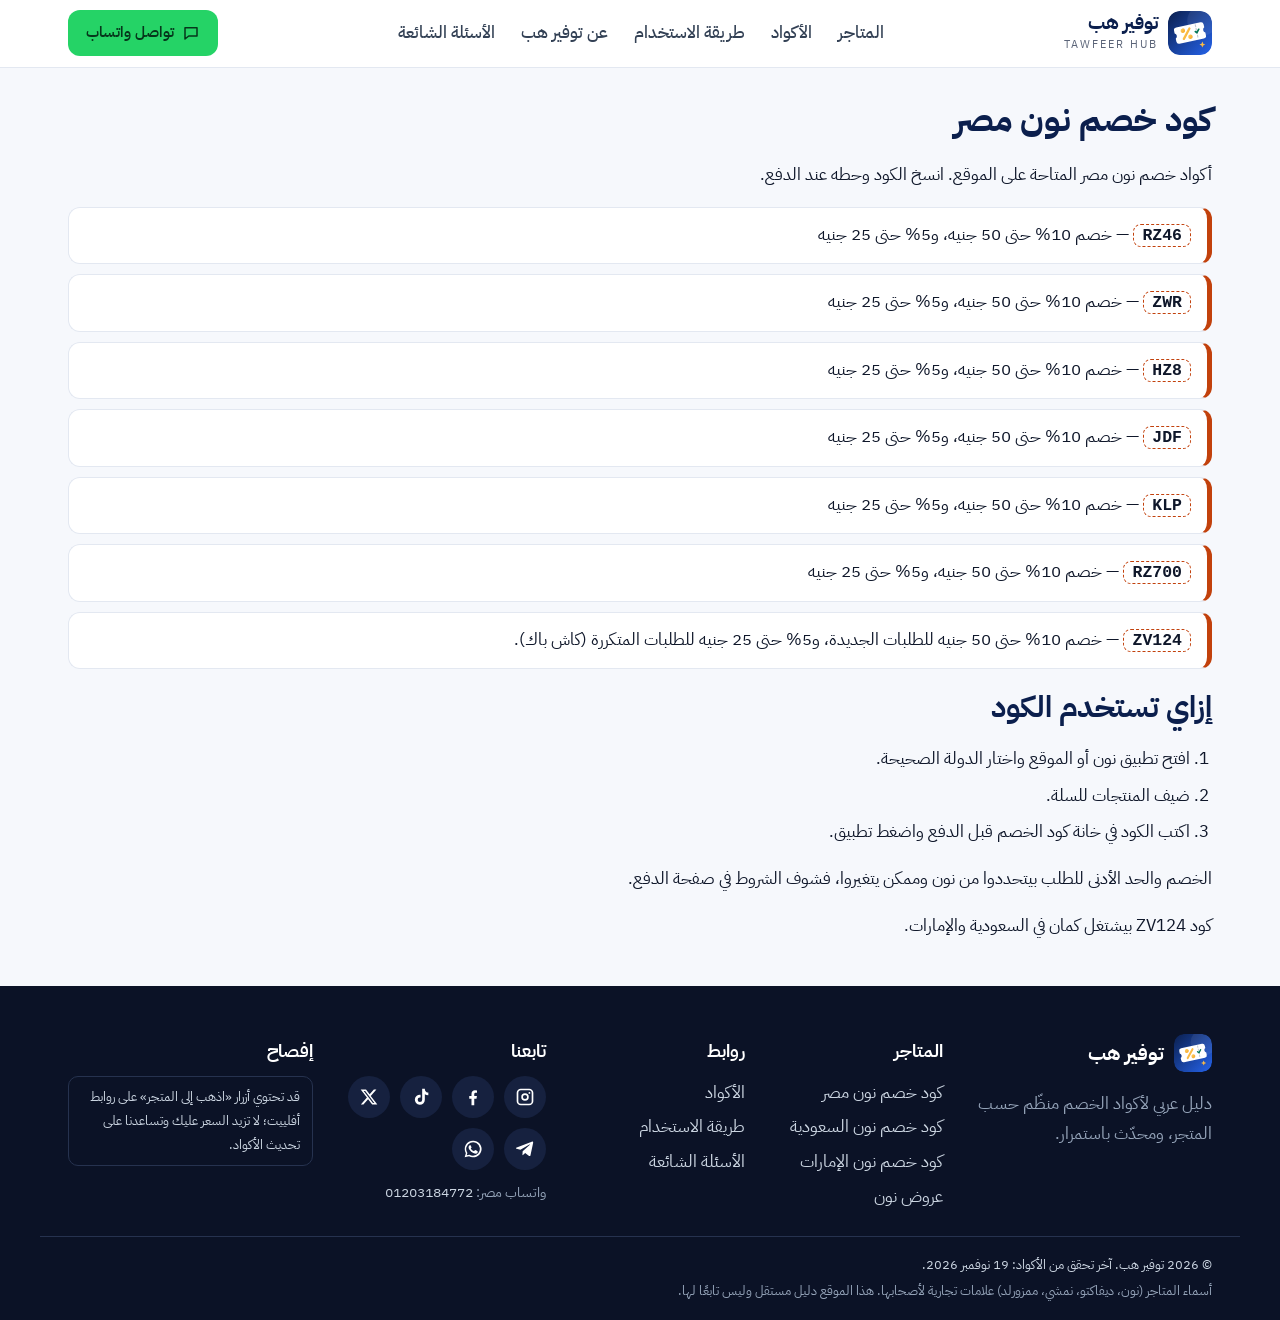
==== commit c0aeb50b: "Update noon-egypt.html: richer meta description, ZV124 Egypt terms only" ====
--- a/noon-egypt.html
+++ b/noon-egypt.html
@@ -4,12 +4,12 @@
   <meta charset="utf-8" />
   <meta name="viewport" content="width=device-width, initial-scale=1, viewport-fit=cover" />
   <title>كود خصم نون مصر | أكواد وكوبونات نون مصر | توفير هب</title>
-  <meta name="description" content="أكواد خصم نون مصر: RZ46 وZWR وHZ8 وJDF وغيرها. انسخ الكود واستخدمه عند الدفع في نون مصر." />
+  <meta name="description" content="كود خصم نون مصر: خصم 10% حتى 50 جنيه للطلبات الجديدة و5% حتى 25 جنيه للمتكررة. انسخ الكود والصقه عند الدفع، بدون تسجيل." />
   <link rel="canonical" href="https://noon-codes.com/noon-egypt" />
   <meta property="og:type" content="website" />
   <meta property="og:url" content="https://noon-codes.com/noon-egypt" />
   <meta property="og:title" content="كود خصم نون مصر | أكواد وكوبونات نون مصر | توفير هب" />
-  <meta property="og:description" content="أكواد خصم نون مصر: RZ46 وZWR وHZ8 وJDF وغيرها. انسخ الكود واستخدمه عند الدفع في نون مصر." />
+  <meta property="og:description" content="كود خصم نون مصر: خصم 10% حتى 50 جنيه للطلبات الجديدة و5% حتى 25 جنيه للمتكررة. انسخ الكود والصقه عند الدفع، بدون تسجيل." />
   <meta property="og:locale" content="ar_EG" />
   <meta name="twitter:card" content="summary_large_image" />
   <meta name="theme-color" content="#0b1f4d" />
@@ -55,7 +55,7 @@
       <li><strong dir="ltr">JDF</strong> — خصم 10% حتى 50 جنيه، و5% حتى 25 جنيه</li>
       <li><strong dir="ltr">KLP</strong> — خصم 10% حتى 50 جنيه، و5% حتى 25 جنيه</li>
       <li><strong dir="ltr">RZ700</strong> — خصم 10% حتى 50 جنيه، و5% حتى 25 جنيه</li>
-      <li><strong dir="ltr">ZV124</strong> — في مصر: خصم 10% حتى 50 جنيه، و5% حتى 25 جنيه. في السعودية والإمارات: خصم 10% حتى 50 درهم للعميل الجديد، و5% حتى 10 دراهم للعميل المتكرر (كاش باك)</li>
+      <li><strong dir="ltr">ZV124</strong> — خصم 10% حتى 50 جنيه للطلبات الجديدة، و5% حتى 25 جنيه للطلبات المتكررة (كاش باك).</li>
     </ul>
     <h2>إزاي تستخدم الكود</h2>
     <ol>
--- a/style.css
+++ b/style.css
@@ -227,3 +227,5 @@
 .ticket{transform:none}
 .c-actions>*{flex:0 0 auto!important}
 }
+#heroTicket{min-height:260px}
+#cards{min-height:640px}
